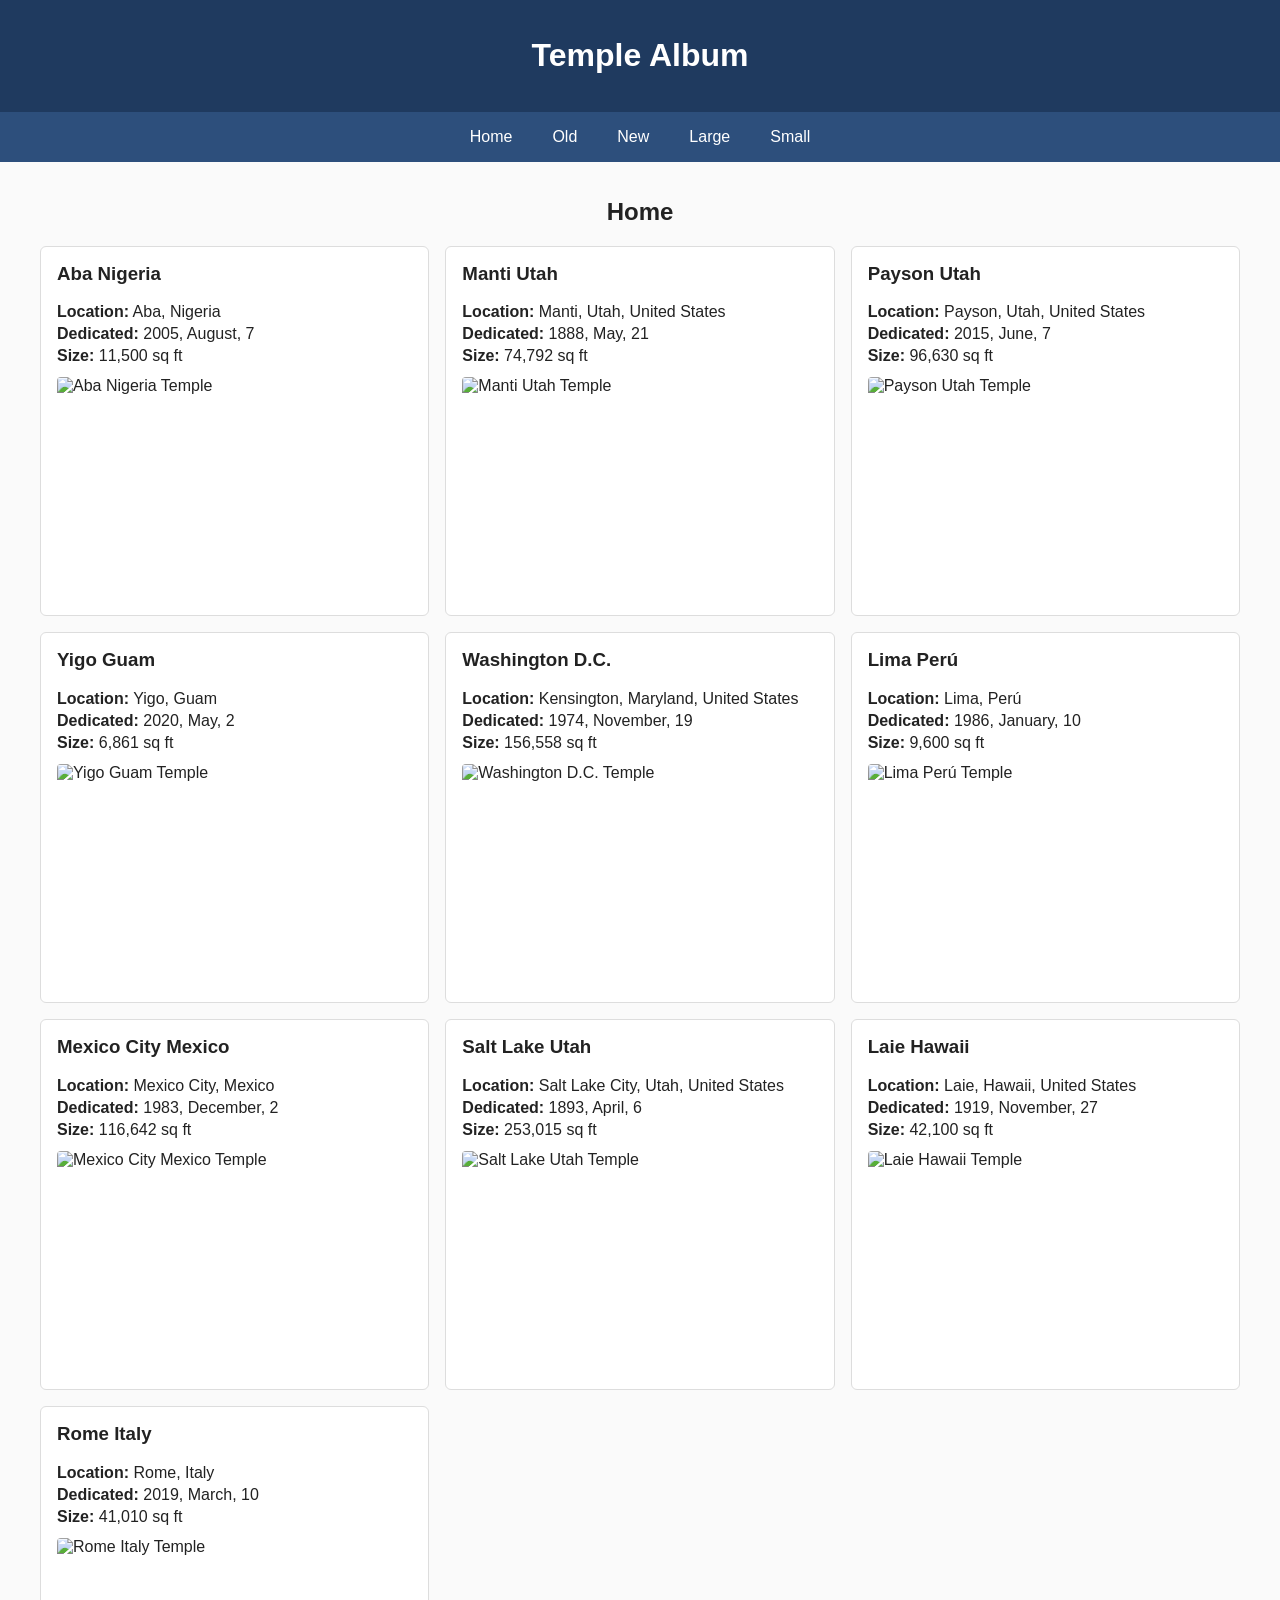
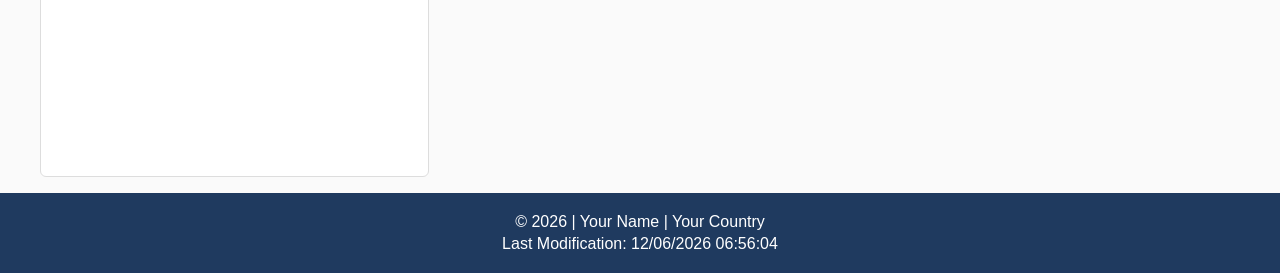
==== filtered-temples.html @ 0fd2be78 "new file for assignment" ====
<!DOCTYPE html>
<html lang="en">
<head>
  <meta charset="UTF-8">
  <meta name="viewport" content="width=device-width, initial-scale=1.0">
  <meta name="description" content="Browse and filter temples by age and size.">
  <title>Temple Album | Filtered Temples</title>
  <link rel="stylesheet" href="styles/filtered-temples.css">
  <script src="scripts/filtered-temples.js" defer></script>
</head>
<body>
  <header>
    <h1>Temple Album</h1>
  </header>

  <nav>
    <ul>
      <li><a href="#" id="home">Home</a></li>
      <li><a href="#" id="old">Old</a></li>
      <li><a href="#" id="new">New</a></li>
      <li><a href="#" id="large">Large</a></li>
      <li><a href="#" id="small">Small</a></li>
    </ul>
  </nav>

  <main>
    <h2 id="page-title">Home</h2>
    <!-- JavaScript fills this div with temple cards -->
    <div class="gallery" id="gallery"></div>
  </main>

  <footer>
    <p>&copy; <span id="currentyear"></span> | Your Name | Your Country</p>
    <p id="lastModified"></p>
  </footer>
</body>
</html>
---- styles/filtered-temples.css ----
/* Starter styles: merge these with your existing temples.css */
* {
  box-sizing: border-box;
}

body {
  margin: 0;
  font-family: Arial, Helvetica, sans-serif;
  color: #222;
  background: #fafafa;
}

header {
  background: #1f3a5f;
  color: #fff;
  padding: 1rem;
  text-align: center;
}

nav {
  background: #2d4f7c;
}

nav ul {
  display: flex;
  flex-wrap: wrap;
  justify-content: center;
  gap: 0.5rem;
  list-style: none;
  margin: 0;
  padding: 0.5rem;
}

nav a {
  display: block;
  padding: 0.5rem 1rem;
  color: #fff;
  text-decoration: none;
  border-radius: 4px;
}

nav a:hover,
nav a:focus {
  background: #fff;
  color: #1f3a5f;
}

main {
  padding: 1rem;
}

main h2 {
  text-align: center;
}

.gallery {
  display: grid;
  grid-template-columns: 1fr;
  gap: 1rem;
  max-width: 1200px;
  margin: 0 auto;
}

.card {
  background: #fff;
  border: 1px solid #ddd;
  border-radius: 6px;
  padding: 1rem;
}

.card h3 {
  margin-top: 0;
}

.card p {
  margin: 0.25rem 0;
}

.card .label {
  font-weight: bold;
}

.card img {
  display: block;
  width: 100%;
  height: auto;
  margin-top: 0.75rem;
  border-radius: 4px;
}

footer {
  text-align: center;
  padding: 1rem;
  background: #1f3a5f;
  color: #fff;
}

footer p {
  margin: 0.25rem 0;
}

@media (min-width: 700px) {
  .gallery {
    grid-template-columns: repeat(2, 1fr);
  }
}

@media (min-width: 1000px) {
  .gallery {
    grid-template-columns: repeat(3, 1fr);
  }
}
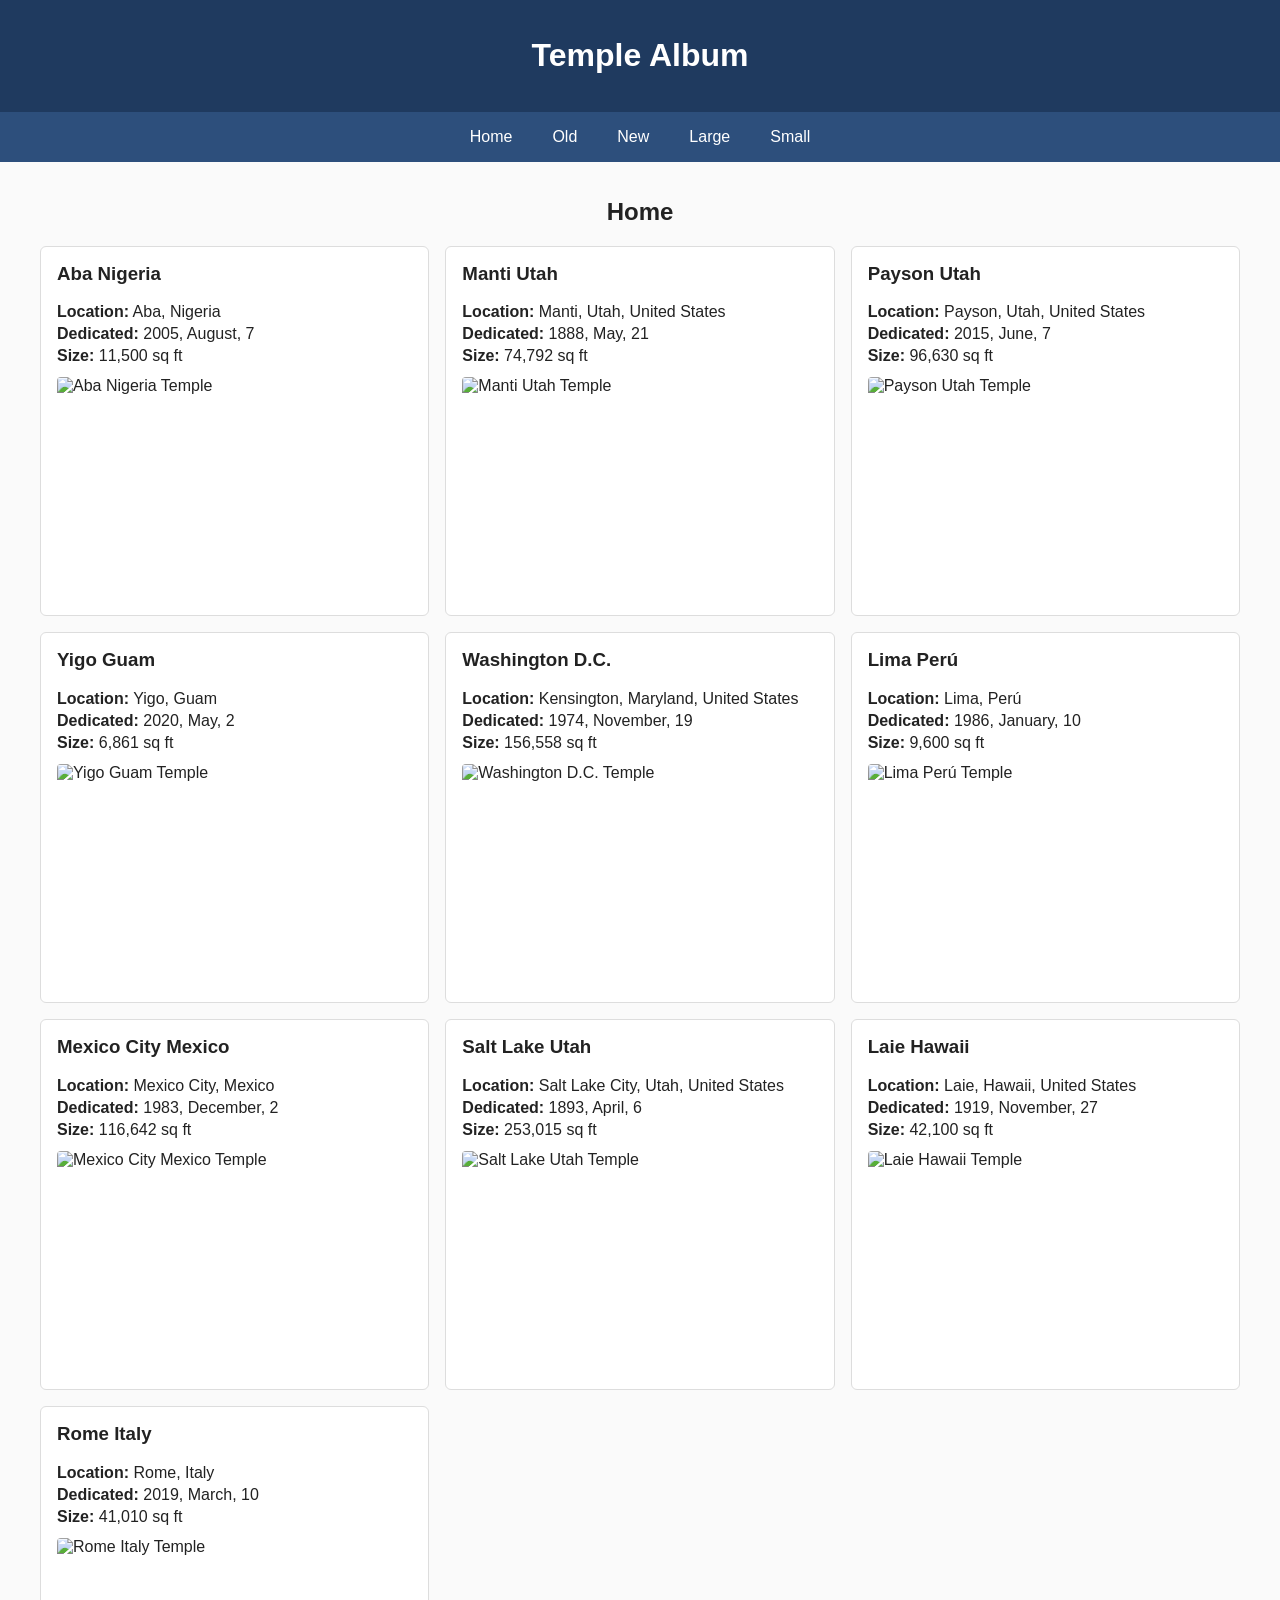
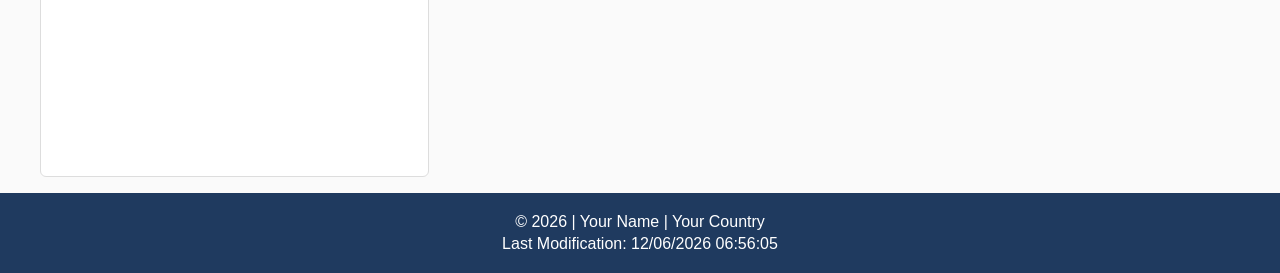
==== commit 42f232da: "correcting the meta name description for 130 letters" ====
--- a/filtered-temples.html
+++ b/filtered-temples.html
@@ -3,7 +3,7 @@
 <head>
   <meta charset="UTF-8">
   <meta name="viewport" content="width=device-width, initial-scale=1.0">
-  <meta name="description" content="Browse and filter temples by age and size.">
+  <meta name="description" content="Browse a photo album of temples from around the world and filter them by age and size, from old and new to large and small.">
   <title>Temple Album | Filtered Temples</title>
   <link rel="stylesheet" href="styles/filtered-temples.css">
   <script src="scripts/filtered-temples.js" defer></script>
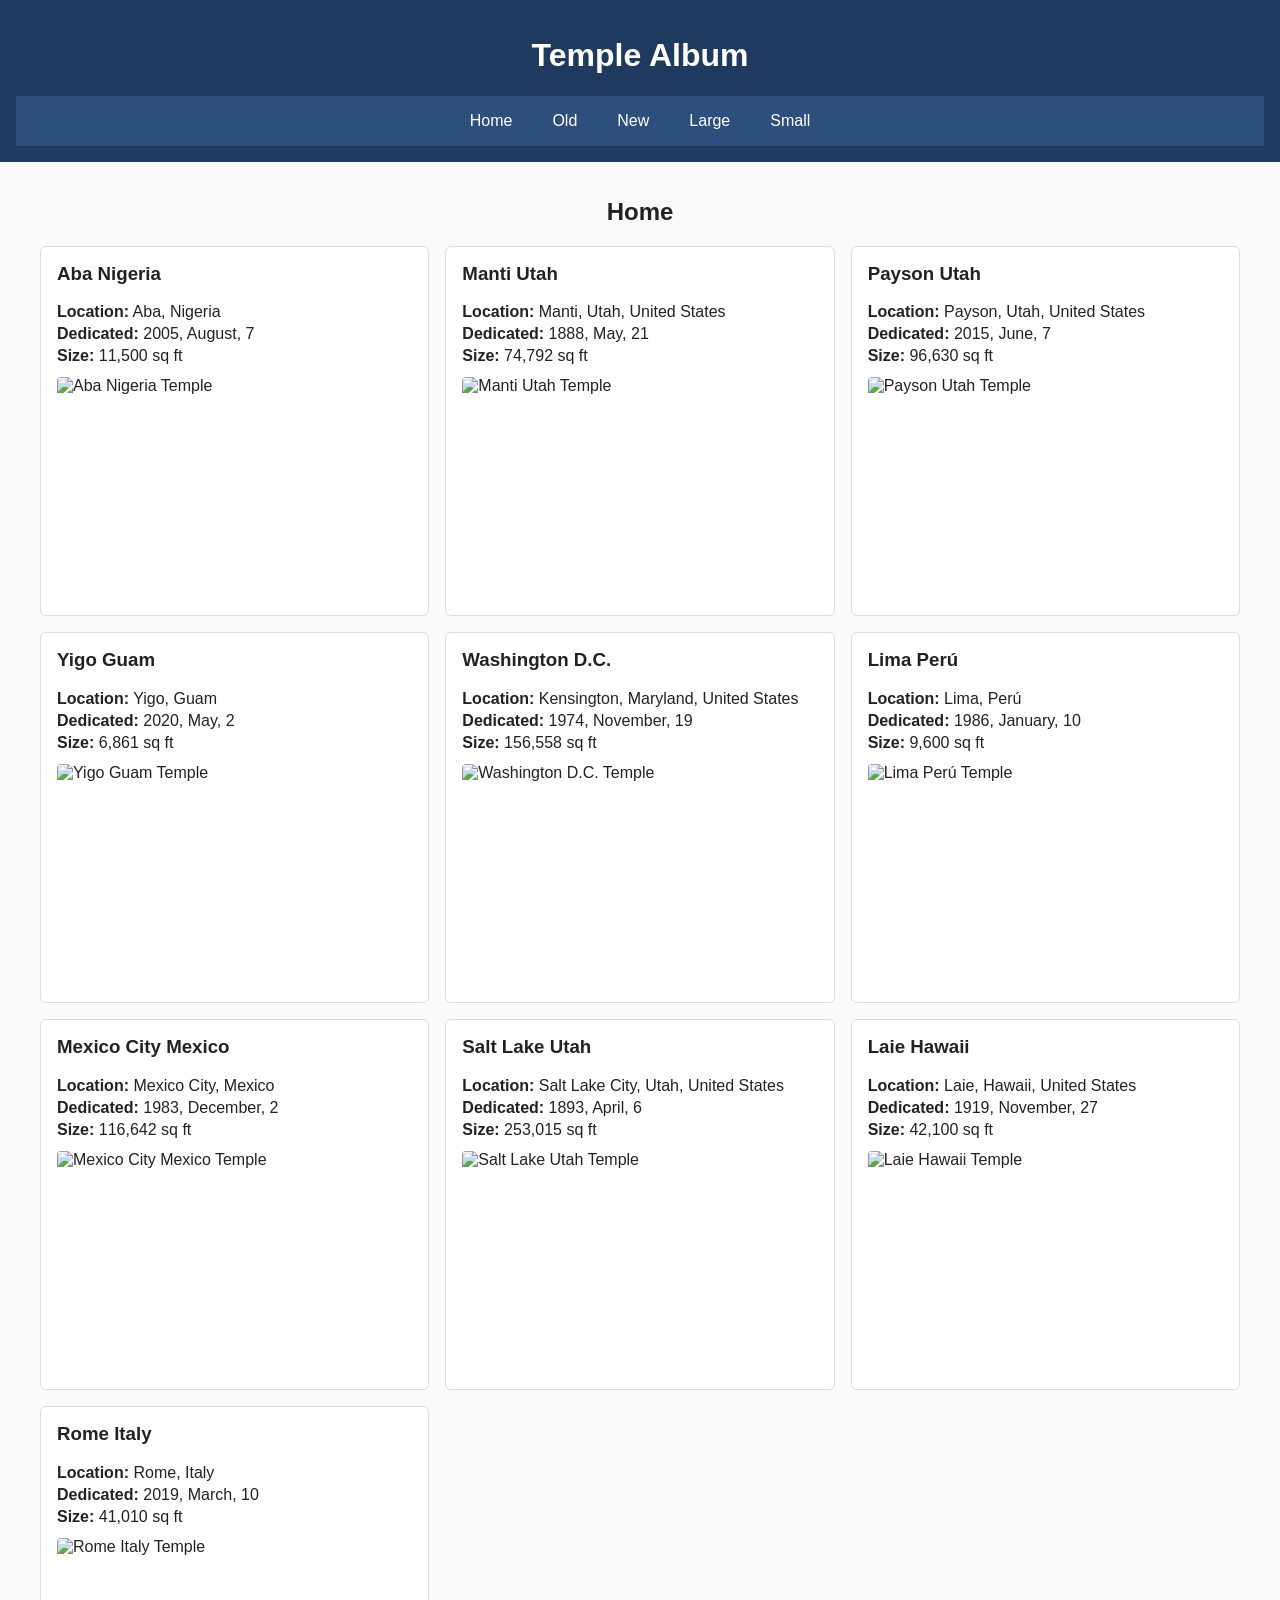
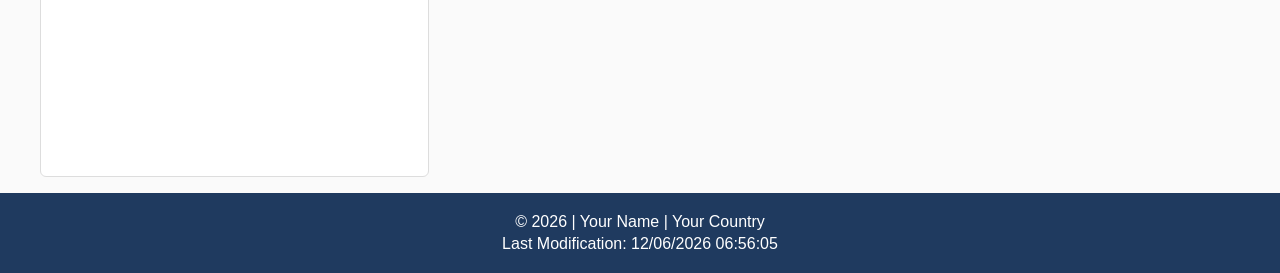
==== commit 6917464e: "making the nav align with the h1" ====
--- a/filtered-temples.html
+++ b/filtered-temples.html
@@ -4,6 +4,7 @@
   <meta charset="UTF-8">
   <meta name="viewport" content="width=device-width, initial-scale=1.0">
   <meta name="description" content="Browse a photo album of temples from around the world and filter them by age and size, from old and new to large and small.">
+  <meta name="author" content="Rey Uy Lavadia">
   <title>Temple Album | Filtered Temples</title>
   <link rel="stylesheet" href="styles/filtered-temples.css">
   <script src="scripts/filtered-temples.js" defer></script>
@@ -11,18 +12,17 @@
 <body>
   <header>
     <h1>Temple Album</h1>
+    <nav>
+      <ul>
+        <li><a href="#" id="home">Home</a></li>
+        <li><a href="#" id="old">Old</a></li>
+        <li><a href="#" id="new">New</a></li>
+        <li><a href="#" id="large">Large</a></li>
+        <li><a href="#" id="small">Small</a></li>
+      </ul>
+    </nav>
   </header>
-
-  <nav>
-    <ul>
-      <li><a href="#" id="home">Home</a></li>
-      <li><a href="#" id="old">Old</a></li>
-      <li><a href="#" id="new">New</a></li>
-      <li><a href="#" id="large">Large</a></li>
-      <li><a href="#" id="small">Small</a></li>
-    </ul>
-  </nav>
-
+  
   <main>
     <h2 id="page-title">Home</h2>
     <!-- JavaScript fills this div with temple cards -->
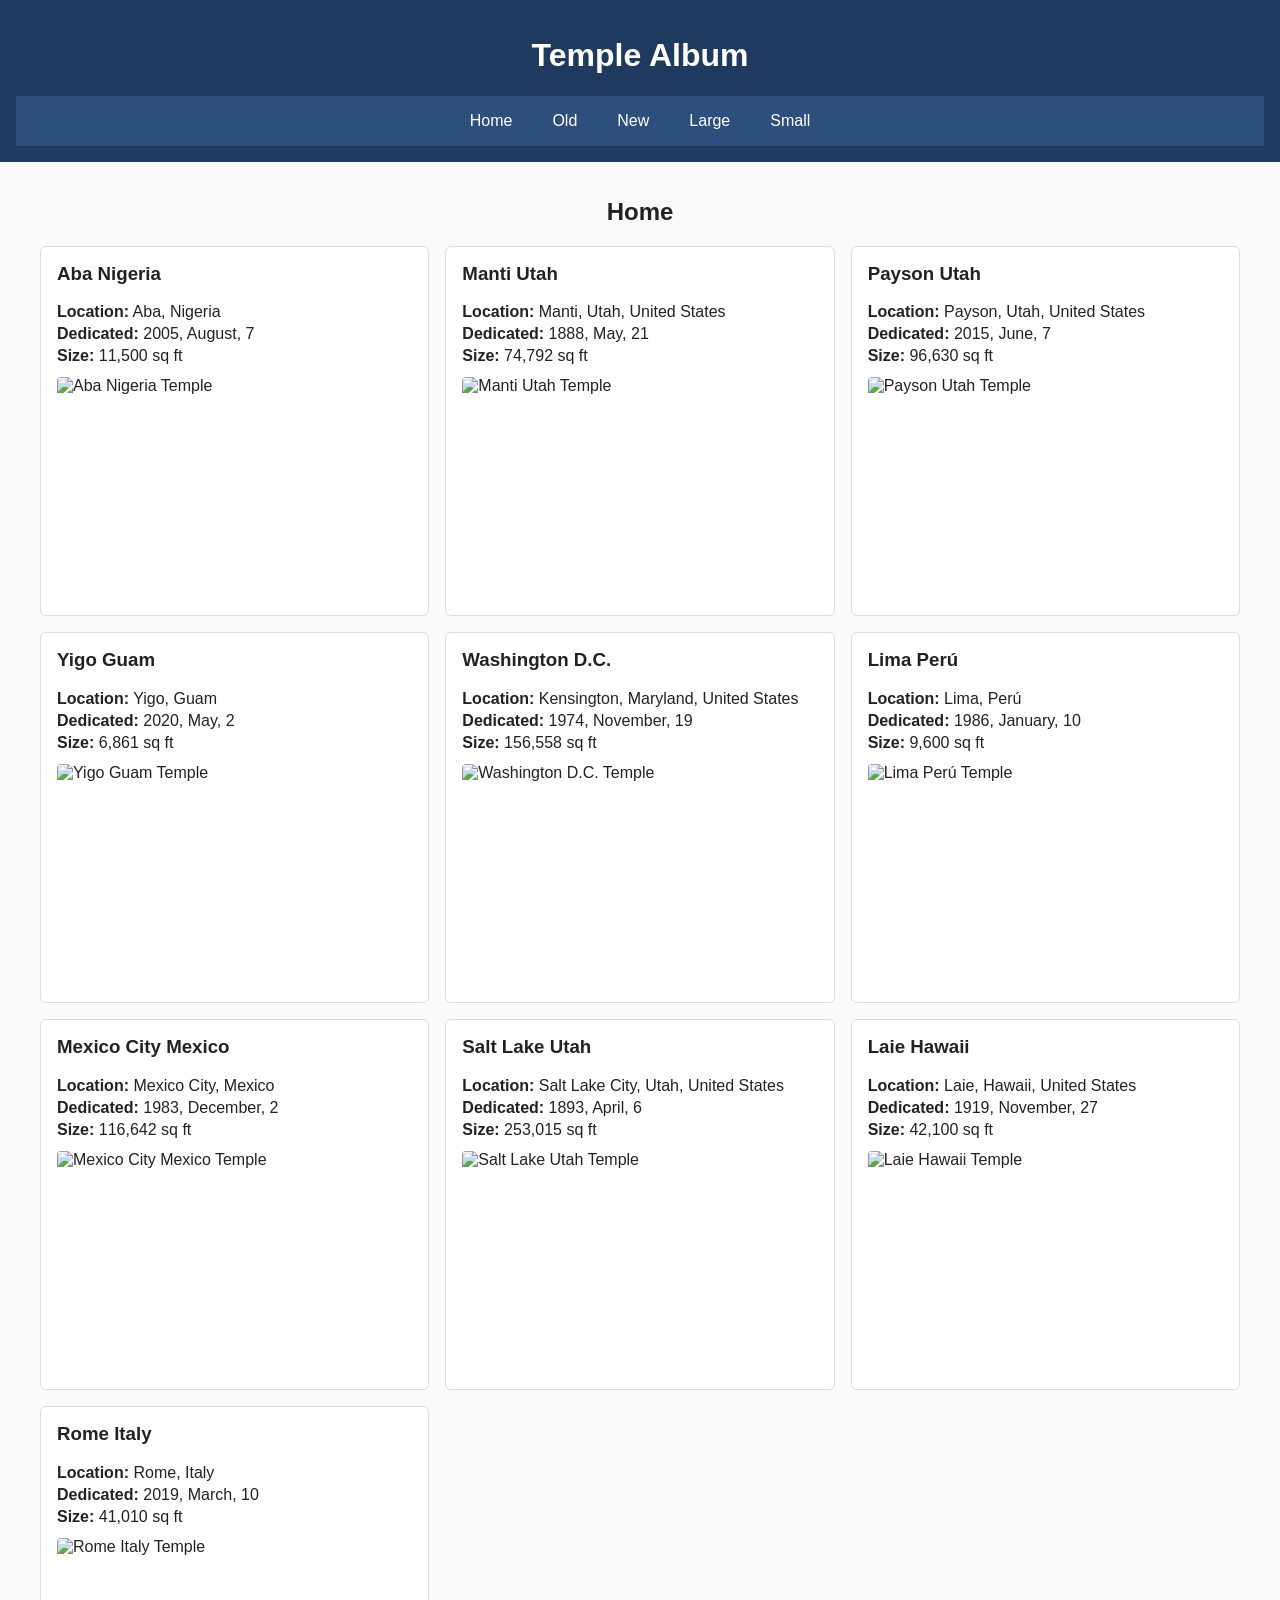
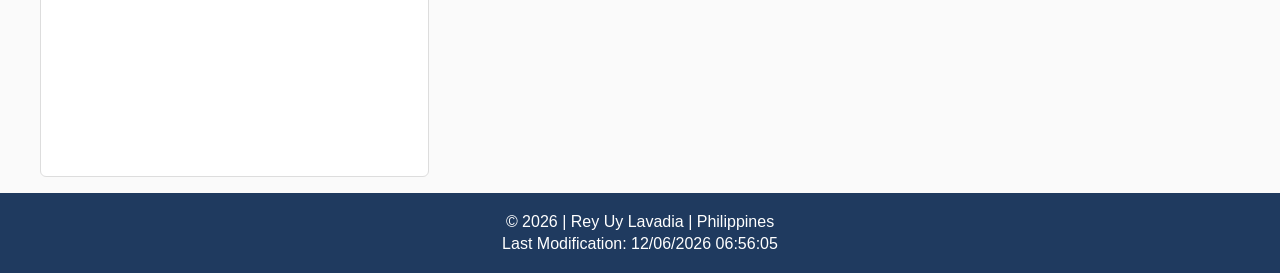
==== commit e92a8aeb: "Your Name and Country" ====
--- a/filtered-temples.html
+++ b/filtered-temples.html
@@ -22,7 +22,7 @@
       </ul>
     </nav>
   </header>
-  
+
   <main>
     <h2 id="page-title">Home</h2>
     <!-- JavaScript fills this div with temple cards -->
@@ -30,7 +30,7 @@
   </main>
 
   <footer>
-    <p>&copy; <span id="currentyear"></span> | Your Name | Your Country</p>
+    <p>&copy; <span id="currentyear"></span> | Rey Uy Lavadia | Philippines</p>
     <p id="lastModified"></p>
   </footer>
 </body>
